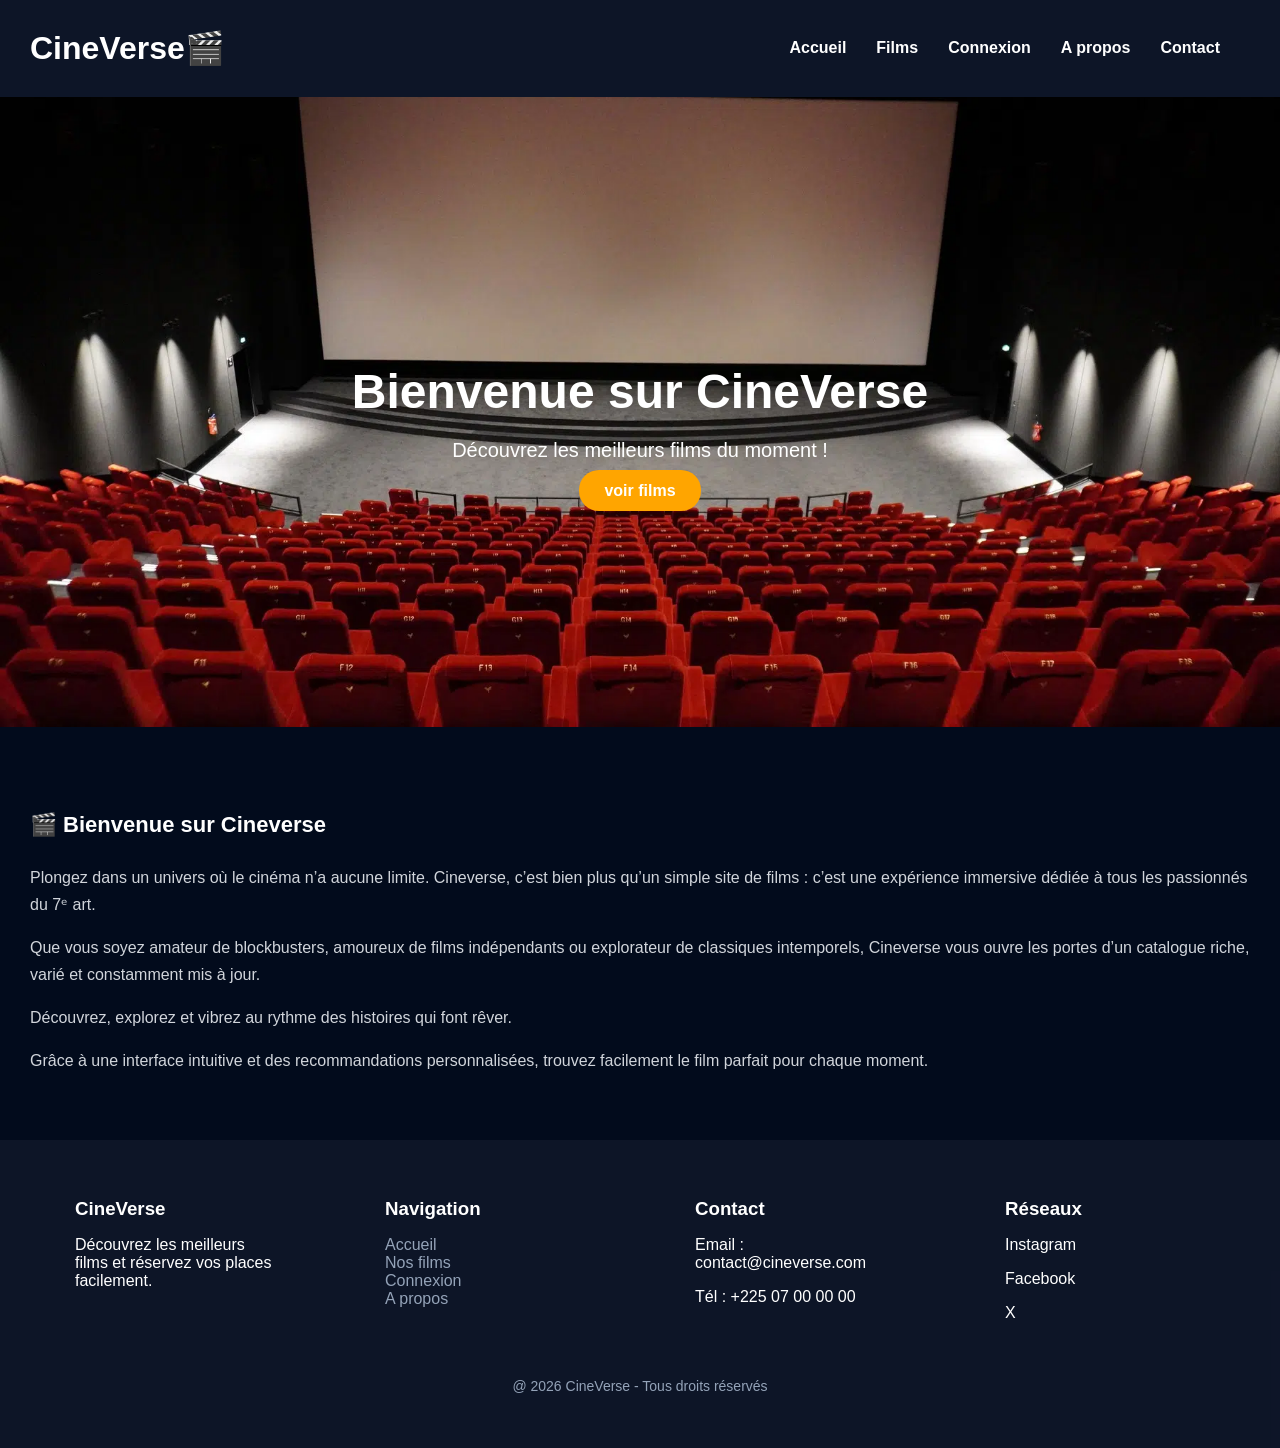
==== index.html @ 8a6be2e8 "Corrige les noms des images et les chemins pour affichage" ====
<!DOCTYPE html>
<html lang="en">
<head>
    <meta charset="UTF-8">
    <meta name="viewport" content="width=device-width, initial-scale=1.0">
    <title>CineVerse</title>
    <link rel="stylesheet" href="style.css">
</head>
<body>

<header>
    <h1>CineVerse🎬</h1>
    <nav>
        <a href="index.html">Accueil</a>
        <a href="services.html">Films</a>
        <a href="login.html">Connexion</a>
        <a href="apropos.html">A propos</a>
        <a href="contact.html">Contact</a>
    </nav>
</header>

<section class="hero">
    <div class="overlay">
        <h1>Bienvenue sur CineVerse</h1>
        <p>Découvrez les meilleurs films du moment !</p>
        <a href="services.html" class="btn">voir films</a>
    </div>
</section>

 <section class="bienvenue">
            <h4>🎬 Bienvenue sur Cineverse</h4>
            <p>Plongez dans un univers où le cinéma n’a aucune limite. Cineverse, 
               c’est bien plus qu’un simple site de films : c’est une expérience immersive dédiée à tous les passionnés du 7ᵉ art.</p>
            <p>Que vous soyez amateur de blockbusters, amoureux de films indépendants ou explorateur de classiques intemporels,
                 Cineverse vous ouvre les portes d’un catalogue riche, varié et constamment mis à jour.</p>
            <p>Découvrez, explorez et vibrez au rythme des histoires qui font rêver. </p>
             <p> Grâce à une interface intuitive et des recommandations personnalisées, trouvez facilement le film parfait pour chaque moment.</p>
        </section>
<footer>
    <div class="footer-container">
        <div class="footer-section">
            <h3>CineVerse</h3>
            <p>Découvrez les meilleurs films et réservez vos places facilement.</p>
        </div>
        <div class="footer-section">
            <h3>Navigation</h3>
            <ul>
                <li><a href="index.html">Accueil</a></li>
                <li><a href="services.html">Nos films</a></li>
                <li><a href="login.html">Connexion</a></li>
                <li><a href="apropos.html">A propos</a></li>
                
            </ul>
        </div>
        <div class="footer-section">
            <h3>Contact</h3>
            <p>Email : contact@cineverse.com</p>
            <p>Tél : +225 07 00 00 00</p>
        </div>

        <div class="footer-section">
            <h3>Réseaux</h3>
            <p>Instagram</p>
            <p>Facebook</p>
            <p>X</p>
        </div>
        
    </div>
    <p class="copyright">@ 2026 CineVerse - Tous droits réservés</p>
</footer>

</body>
</html>
---- style.css ----
body {
    font-family: Arial, sans-serif;
    margin: 0;
    background: #020617;
    color: white;
}

a { text-decoration: none; 
    color: inherit; 
     }


/* HEADER */
 header {
    display: flex;
    justify-content: space-between;
    align-items: center;
    padding: 8px 30px;
    background: rgba(15, 23, 42, 0.9);
    flex-wrap: wrap;
}
 .header h2 { 
    margin: 0; 
    }


/*NAVBAR*/
nav{
    display: flex;
    justify-content: end;
    padding-right: 30px;   
}

nav a {
    margin-left: 30px;
    font-weight: bold;
    color: white;
    transition: color 0.3s;
}
nav a:hover {
     color: orange; 
     }

@media(max-width:768px){
 .header {
     flex-direction: column;
      align-items: flex-start; 
      }

    nav { 
        display: flex; 
        flex-direction: column; 
        width: 100%; 
        }
    nav a {
         margin: 5px 0; 
         }
}



/*  HERO SECTION  */
.hero {
    height: 70vh;
    background: url('images/salle-de-cinema.webp') center/cover no-repeat;
    display: flex;
    justify-content: center;
    align-items: center;
    text-align: center;
}
.hero h1 { 
    font-size: 48px;
     margin-bottom: 15px; 
     }

.hero p { 
    font-size: 20px; 
    margin-bottom: 20px; 
    }

.btn { 
    background: orange; 
    padding: 12px 25px;
     border-radius: 20px; 
     font-weight: bold; 
     color: white; 
     }

.btn:hover { 
    background: darkorange; 
    }

@media(max-width:768px){
    .hero { 
        height: 50vh; 
        }
    .hero h1 { 
        font-size: 32px; 
        }
    .hero p { 
        font-size: 16px; 
        }
    .btn { 
        padding: 10px 20px; 
        font-size: 14px; 
        }
}

/* SECTION BIENVENUE */
.bienvenue {
    background-color: #020b1c;
    color: #ffffff;
    padding: 50px 30px;
    line-height: 1.7;
}

.bienvenue .container {
    max-width: 1100px;
    margin: 0 auto;
}


.bienvenue h4 {
    font-size: 22px;
    margin-bottom: 20px;
    display: flex;
    align-items: center;
    gap: 10px;
}

.bienvenue h4 span {
    font-size: 20px;
}

.bienvenue p {
    font-size: 16px;
    margin-bottom: 15px;
    color: #d1d5db; 
}

/* Responsive */
@media (max-width: 768px) {
    .bienvenue {
        padding: 30px 15px;
    }

    .bienvenue h2 {
        font-size: 18px;
    }

    .bienvenue p {
        font-size: 14px;
    }
}

/* FILMS POPULAIRES ET FILMS RECOMMANDES / CARDS  */
.top-films {
  padding: 50px;
}
.films-row {
  display: flex;
  gap: 80px; 
  overflow-x: auto;
  padding: 10px 0;
}
.films-row img {
  width: 240px;   
  height: 360px;  
  object-fit: cover;
  border-radius: 12px;
  transition: 0.3s;
}
.films-row img:hover {
  transform: scale(1.08);
}

@media(max-width:768px){
    .films-row img {
         width: 150px; }
}
  

.films {
  padding: 50px;
}
.cards-container {
    display: flex;
    flex-wrap: wrap;
    gap: 20px;
    justify-content: center;
    padding: 20px 10px;
}
.card {
    background: rgba(255,255,255,0.05);
    border-radius: 15px;
    width: 220px;
    padding: 15px;
    text-align: center;
}
.card img { 
    width: 100%; 
    height: 180px; 
    object-fit: cover;
     margin-bottom: 10px; 
     }

.card h3 { 
    margin: 10px 0; 
    }

.card p { 
    margin-bottom: 15px; 
    }

.card button {
    background: #f59e0b;
    border: none;
    padding: 10px;
    border-radius: 8px;
    color: white;
    cursor: pointer;
}
.card button:hover { 
    background: #d97706; 
    }

.card:hover { 
    transform: scale(1.05); 
    }

@media(max-width:768px){
    .card { 
        width: 100%; 
        max-width: 100%; 
        }
    .cards-container { 
        padding: 10px; 
        gap: 15px; 
        }
}
   
/* SECTION */
.contact {
    padding: 60px 20px;
}

/* CONTAINER */
.container {
    max-width: 1100px;
    margin: auto;
}

/* TITRES */
.contact h1 {
    text-align: center;
    font-size: 32px;
    margin-bottom: 10px;
}

.subtitle {
    text-align: center;
    color: #ccc;
    margin-bottom: 40px;
}

/* LAYOUT */
.contact-content {
    display: flex;
    gap: 40px;
    flex-wrap: wrap;
}

/* INFOS */
.contact-info {
    flex: 1;
    background: #0f172a;
    padding: 25px;
    border-radius: 10px;
}

.contact-info h2 {
    margin-bottom: 20px;
}

.contact-info p {
    margin-bottom: 15px;
    color: #ddd;
}

/* FORM */
.contact-form {
    flex: 1;
    background: #0f172a;
    padding: 25px;
    border-radius: 10px;
}

.contact-form h2 {
    margin-bottom: 20px;
}

/* INPUTS */
.contact-form input,
.contact-form textarea {
    width: 100%;
    padding: 12px;
    margin-bottom: 15px;
    border: none;
    border-radius: 6px;
    outline: none;
    background: #1e293b;
    color: white;
}

/* BOUTON */
.contact-form button {
    width: 100%;
    padding: 12px;
    border: none;
    border-radius: 6px;
    background: #f59e0b;
    color: white;
    font-weight: bold;
    cursor: pointer;
    transition: 0.3s;
}

.contact-form button:hover {
    background: #d97706;
}

/* RESPONSIVE */
@media (max-width: 768px) {
    .contact-content {
        flex-direction: column;
    }
}


/* SECTION */
.apropos {
    padding: 60px 20px;
}

/* CONTAINER */
.container {
    max-width: 1100px;
    margin: auto;
}

/* TITRES */
.apropos h1 {
    text-align: center;
    font-size: 32px;
    margin-bottom: 10px;
}

.subtitle {
    text-align: center;
    color: #ccc;
    margin-bottom: 40px;
}

/* HISTOIRE */
.histoire {
    background: #0f172a;
    padding: 25px;
    border-radius: 10px;
    margin-bottom: 40px;
}

.histoire h2 {
    margin-bottom: 15px;
}

.histoire p {
    margin-bottom: 15px;
    color: #ddd;
    line-height: 1.6;
}

/* EQUIPE */
.equipe h2 {
    margin-bottom: 20px;
}

/* GRID TEAM */
.team {
    display: grid;
    grid-template-columns: repeat(3, 1fr);
    gap: 20px;
}

/* MEMBRE */
.membre {
    background: #0f172a;
    padding: 20px;
    border-radius: 10px;
    text-align: center;
    transition: 0.3s;
}

.membre:hover {
    transform: translateY(-5px);
}

/* IMAGE */
.membre img {
    width: 100%;
    height: 200px;
    object-fit: cover;
    border-radius: 10px;
    margin-bottom: 15px;
}

/* NOM */
.membre h3 {
    margin-bottom: 5px;
}

/* ROLE */
.role {
    color: #f59e0b;
    font-weight: bold;
    margin-bottom: 10px;
}

/* TEXTE */
.membre p {
    font-size: 14px;
    color: #ccc;
}

/* RESPONSIVE */
@media (max-width: 768px) {
    .team {
        grid-template-columns: 1fr;
    }
}


/* LOGIN  */
.login-container {
    display: flex;
    justify-content: center;
    align-items: center;
    height: 100vh;
    background: linear-gradient(to right, #0f172a,#1e1f36);
}
.login-form {
    background: #1e293b;
    padding: 30px;
    border-radius: 10px;
    width: 320px;
    display: flex;
    flex-direction: column;
    gap: 10px;
    box-shadow: 0 5px 20px rgba(0, 0, 0, 0.5);
}
.login-form h2{
    text-align: center;
    margin-bottom: 15px;
}
.login-form input { 
    padding: 15px; 
    border: none; 
    border-radius: 5px; 
    outline: none; 
    }

.options { 
    display: flex; 
    justify-content: space-between; 
    align-items: center;
    font-size: 14px; 
    margin: 15px 0; 
    }

.options input[type=checkbox]{
    accent-color: #f59e0b;
    width: 16px;
    height: 16px;
}

.options a{
    color: #f59e0b;
    text-decoration: none;
    font-weight: 500;
}

.options a:hover{
    text-decoration: underline;
}
button{
    background: #f59e0b;
    border: none;
    padding: 12px;
    border-radius: 5px;
    color: white;
    font-weight: bold;
    cursor: pointer;
    transition:0.3s;
}

button:hover{
    background: #d97706;
}

.back{
    text-align: center;
    margin-top: 18px;
}

.back a{
    color: #94a3b8;
    text-decoration: none;
    transition: 0.3s;
}

@media(max-width:768px){
    .login-form { 
        width: 75%; }
}


/*FOOTER */
footer {
    background: rgba(15, 23, 42, 0.9);
    padding: 40px 20px;
}
.footer-container {
     display: flex; 
     justify-content: space-around; 
     flex-wrap: wrap; 
     }

.footer-section { 
    width: 200px; 
    margin-bottom: 20px; 
    }

.footer-section h3 { 
    margin-bottom: 10px; 
    }

.footer-section ul {
list-style: none; 
padding: 0; 
}

.footer-section a { 
    color: #94a3b8; 
    }

.footer-section a:hover { 
    color: #f59e0b; 
    }

footer .copyright { 
    text-align: center;
     margin-top: 20px; 
     font-size: 14px; 
     color: #94a3b8; 
     }

@media(max-width:768px){
    .footer-container { 
        flex-direction: column; 
        align-items: center; 
        text-align: center; }

    .footer-section { 
        width: 100%; 
        margin-bottom: 15px; }
}
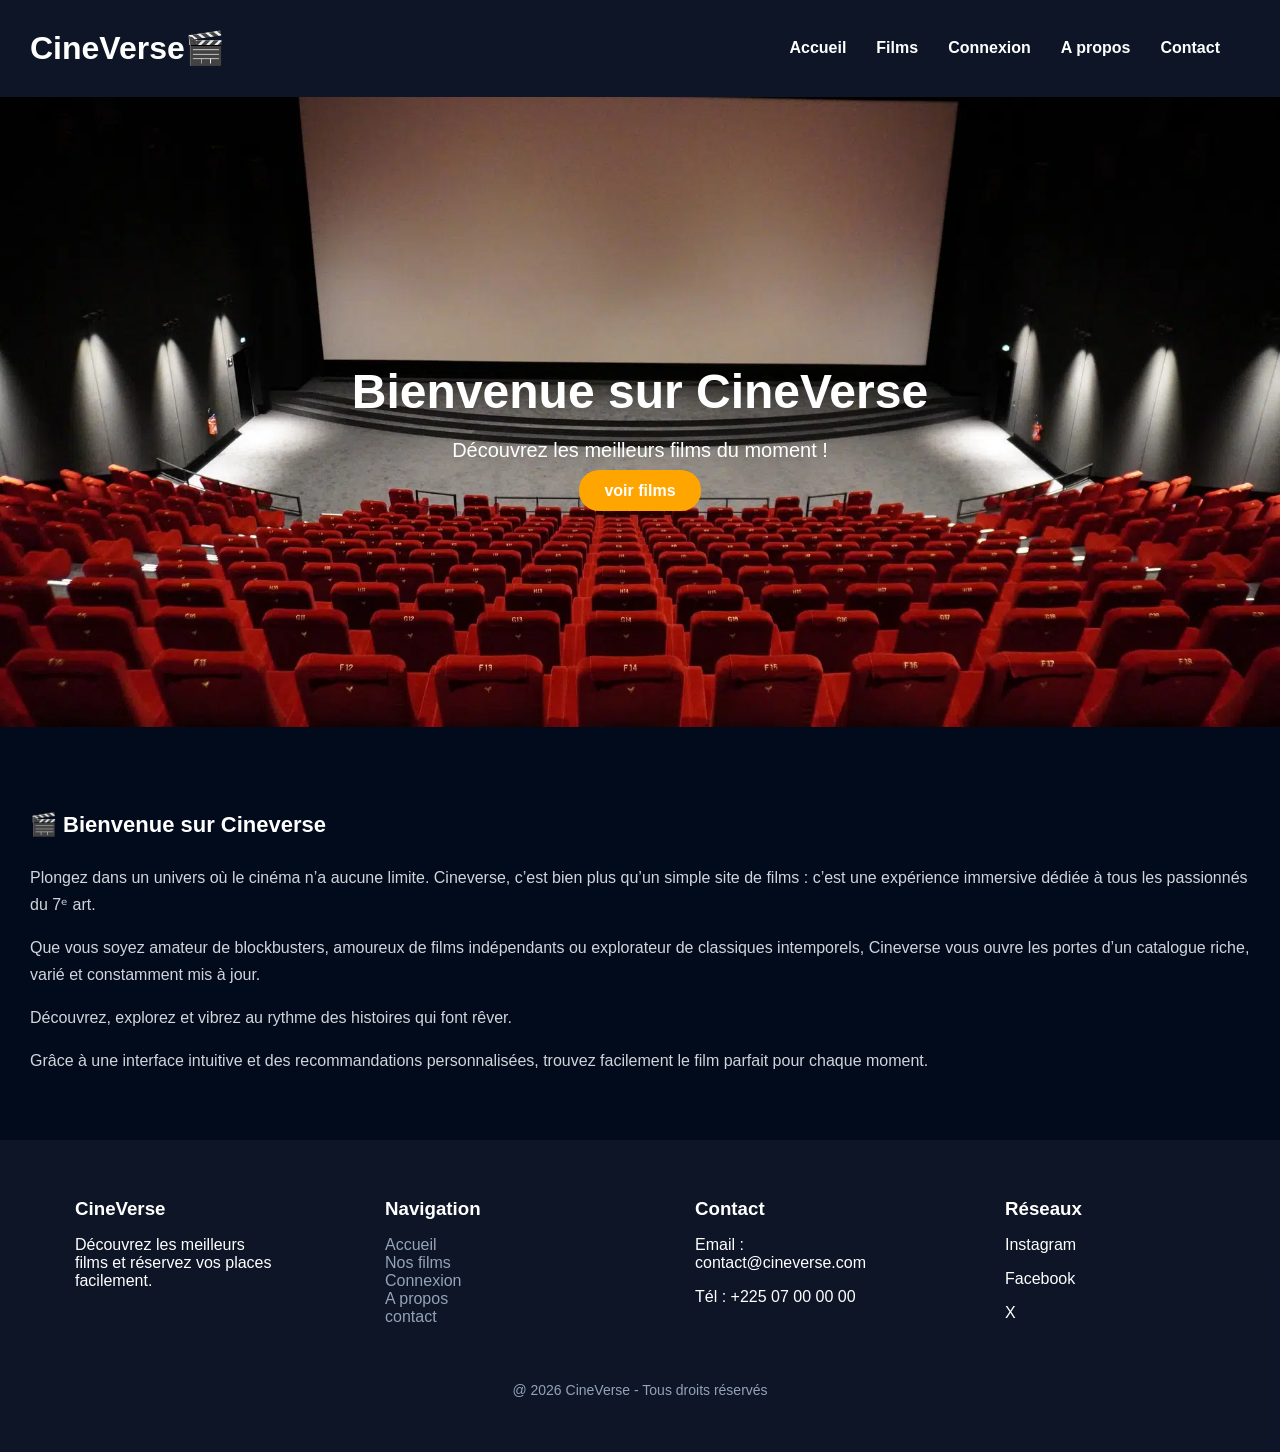
==== commit 1d743ef8: "sauvegarde avant de reclone" ====
--- a/index.html
+++ b/index.html
@@ -49,6 +49,7 @@
                 <li><a href="services.html">Nos films</a></li>
                 <li><a href="login.html">Connexion</a></li>
                 <li><a href="apropos.html">A propos</a></li>
+                <li><a href="contact.html">contact</a></li>
                 
             </ul>
         </div>
